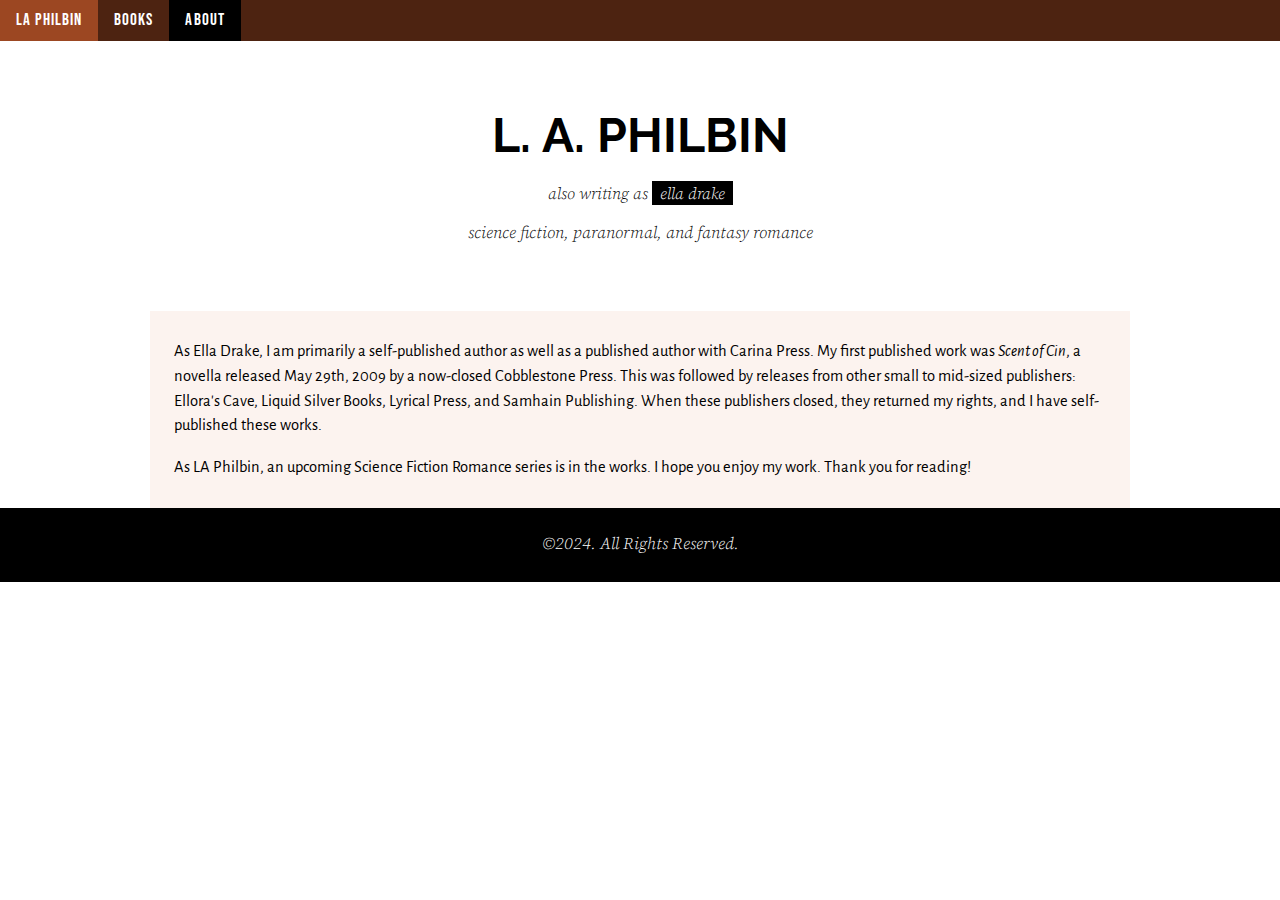
==== about.html @ 27235872 "about page spacing" ====
<!doctype html>
<html lang="en">

<head>
  <meta charset="utf-8">
  <meta name="viewport" content="width=device-width, initial-scale=1">
  <title>L.A. Philbin</title>
  <link rel="stylesheet" href="css/w3.css">
  <link rel="stylesheet" href="css/site.css">
  <link rel="stylesheet" href="css/color-theme.css">
  <link rel="preconnect" href="https://fonts.googleapis.com">
  <link rel="preconnect" href="https://fonts.gstatic.com" crossorigin>
  <link
    href="https://fonts.googleapis.com/css2?family=Alegreya+Sans:ital,wght@0,100;0,300;0,400;0,500;0,700;0,800;0,900;1,100;1,300;1,400;1,500;1,700;1,800;1,900&family=Bebas+Neue&family=Raleway:ital,wght@0,100..900;1,100..900&family=Source+Serif+4:ital,opsz,wght@0,8..60,200..900;1,8..60,200..900&display=swap"
    rel="stylesheet">

</head>

<body>
  <div>
    <!-- Navbar -->
    <div class="w3-bar w3-theme-dark">
      <a href="index.html" class="w3-bar-item w3-button w3-hover-theme header">LA PHILBIN</a>
      <a href="books.html" class="w3-bar-item w3-button w3-hover-theme header">Books</a>
      <a href="#" class="w3-bar-item w3-button w3-black w3-hover-theme header">About</a>
    </div>
    <!-- Header -->
    <header class="w3-container w3-center w3-padding-48 w3-white">
      <h1 class="w3-xxxlarge"><b>L. A. PHILBIN</b></h1>
      <h6 class="contrast">also writing as <span class="w3-tag">ella drake</span></h6>
      <p class="contrast">science fiction, paranormal, and fantasy romance</p>
    </header>

    <div class="w3-container w3-content w3-padding-large w3-theme-l5">
        <p>As Ella Drake, I am primarily a self-published author as well as a published author with Carina Press. My first published work was <em>Scent of Cin</em>, a novella released May 29th, 2009 by a now-closed Cobblestone Press. This was followed by releases from other small to mid-sized publishers: Ellora's Cave, Liquid Silver Books, Lyrical Press, and Samhain Publishing. When these publishers closed, they returned my rights, and I have self-published these works.</p>
        
        <p>As LA Philbin, an upcoming Science Fiction Romance series is in the works. I hope you enjoy my work. Thank you for reading!</p>
    </div>

  </div>

<!-- Footer -->
<footer class="w3-center w3-black w3-padding">
    <p class="contrast">©2024. All Rights Reserved.</p>
</footer>
</body>

</html>
---- css/site.css ----
#logo {
    float: left;
    width: 200px;
    height: 40px;
    background: url(../images/Ella-logo-white.png) no-repeat center;
    display: block;
  }
body, h1, h2, h3, h4, h5, h6 {
    font-family: "Raleway", Helvetica, Arial, sans-serif;
  }
p {
    font-family: "Alegreya Sans", "Raleway", sans-serif;
    font-weight: 400;
    font-size: 1.1em;
}
.contrast{
    font-family: "Source Serif 4";
    font-weight: 300;
  font-style: italic;
}
.bookpage {
  padding-top: 10px;
  padding-left: 10px; 
}
.bookdetails p {
  margin-top: 0px;
  margin-bottom: 0px;
}
.bookcover{
  width: 240px;
  box-shadow: 0 4px 8px 0 rgba(0, 0, 0, 0.2), 0 6px 20px 0 rgba(0, 0, 0, 0.19);
  margin-right: 20px;
  margin-bottom: 20px;
}
.bookcard{
  line-height: 16px;
  font-weight: 400;
  font-family: "Alegreya Sans", "Raleway", "HelveticaNeue", "Helvetica Neue", Helvetica, Arial, sans-serif;
  text-align: center;
  font-size: 0.8rem;
  text-transform: uppercase;
  letter-spacing: 1px;
}
.booktile{

}

@media only screen and (min-width: 768px) {
  /* For desktop: */
  .bookcover {float: right;}
}
.header {
    font-family: "Bebas Neue", "Raleway", Helvetica, Arial, sans-serif;
    font-size: 1.1em;
    text-transform: uppercase;
    letter-spacing: 0.0625em;
  }
.bebas-neue-regular {
    font-family: "Bebas Neue", sans-serif;
    font-weight: 400;
    font-style: normal;
  }

.content {
    margin: 0px 5px;
}
---- css/color-theme.css ----
.w3-theme-l5 {color:#000 !important; background-color:#fcf3ef !important}
.w3-theme-l4 {color:#000 !important; background-color:#f3d7ca !important}
.w3-theme-l3 {color:#000 !important; background-color:#e8ae96 !important}
.w3-theme-l2 {color:#fff !important; background-color:#dc8661 !important}
.w3-theme-l1 {color:#fff !important; background-color:#cf5e2e !important}
.w3-theme-d1 {color:#fff !important; background-color:#8b3f1f !important}
.w3-theme-d2 {color:#fff !important; background-color:#7c381b !important}
.w3-theme-d3 {color:#fff !important; background-color:#6c3118 !important}
.w3-theme-d4 {color:#fff !important; background-color:#5d2a14 !important}
.w3-theme-d5 {color:#fff !important; background-color:#4d2311 !important}

.w3-theme-light {color:#000 !important; background-color:#fcf3ef !important}
.w3-theme-dark {color:#fff !important; background-color:#4d2311 !important}
.w3-theme-action {color:#fff !important; background-color:#4d2311 !important}

.w3-theme {color:#fff !important; background-color:#9c4722 !important}
.w3-text-theme {color:#9c4722 !important}
.w3-border-theme {border-color:#9c4722 !important}

.w3-hover-theme:hover {color:#fff !important; background-color:#9c4722 !important}
.w3-hover-text-theme:hover {color:#9c4722 !important}
.w3-hover-border-theme:hover {border-color:#9c4722 !important}


.w3-text-theme-dark {color:#4d2311 !important}
.w3-theme-shadow {
    box-shadow: 0 4px 8px 0 rgba(0, 0, 0, 0.2), 0 6px 20px 0 rgba(0, 0, 0, 0.19);}
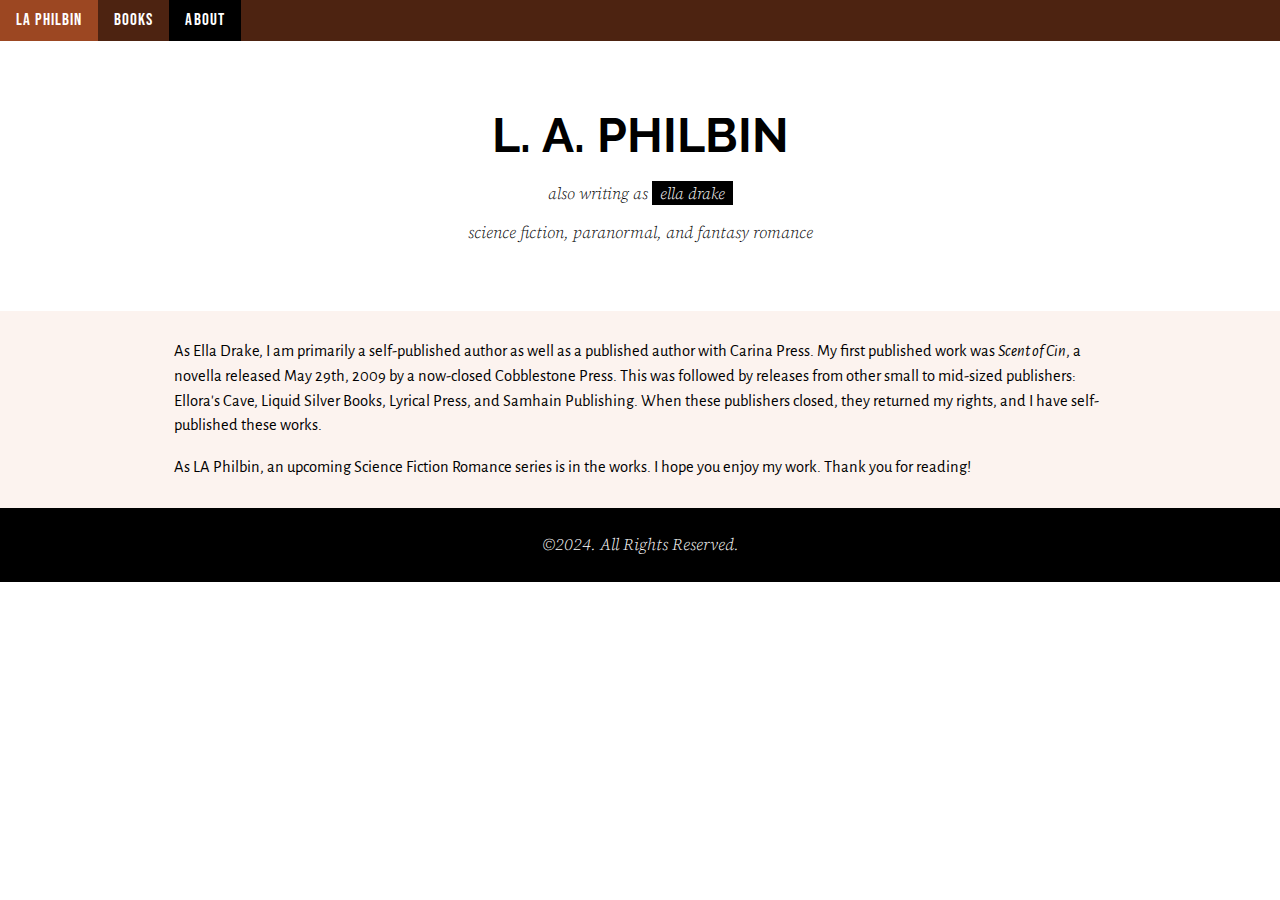
==== commit 797d16af: "about page spacing again" ====
--- a/about.html
+++ b/about.html
@@ -31,10 +31,11 @@
       <p class="contrast">science fiction, paranormal, and fantasy romance</p>
     </header>
 
-    <div class="w3-container w3-content w3-padding-large w3-theme-l5">
+    <div class="w3-container w3-theme-l5">
+        <div class="w3-content w3-padding-large">
         <p>As Ella Drake, I am primarily a self-published author as well as a published author with Carina Press. My first published work was <em>Scent of Cin</em>, a novella released May 29th, 2009 by a now-closed Cobblestone Press. This was followed by releases from other small to mid-sized publishers: Ellora's Cave, Liquid Silver Books, Lyrical Press, and Samhain Publishing. When these publishers closed, they returned my rights, and I have self-published these works.</p>
         
-        <p>As LA Philbin, an upcoming Science Fiction Romance series is in the works. I hope you enjoy my work. Thank you for reading!</p>
+        <p>As LA Philbin, an upcoming Science Fiction Romance series is in the works. I hope you enjoy my work. Thank you for reading!</p></div>
     </div>
 
   </div>
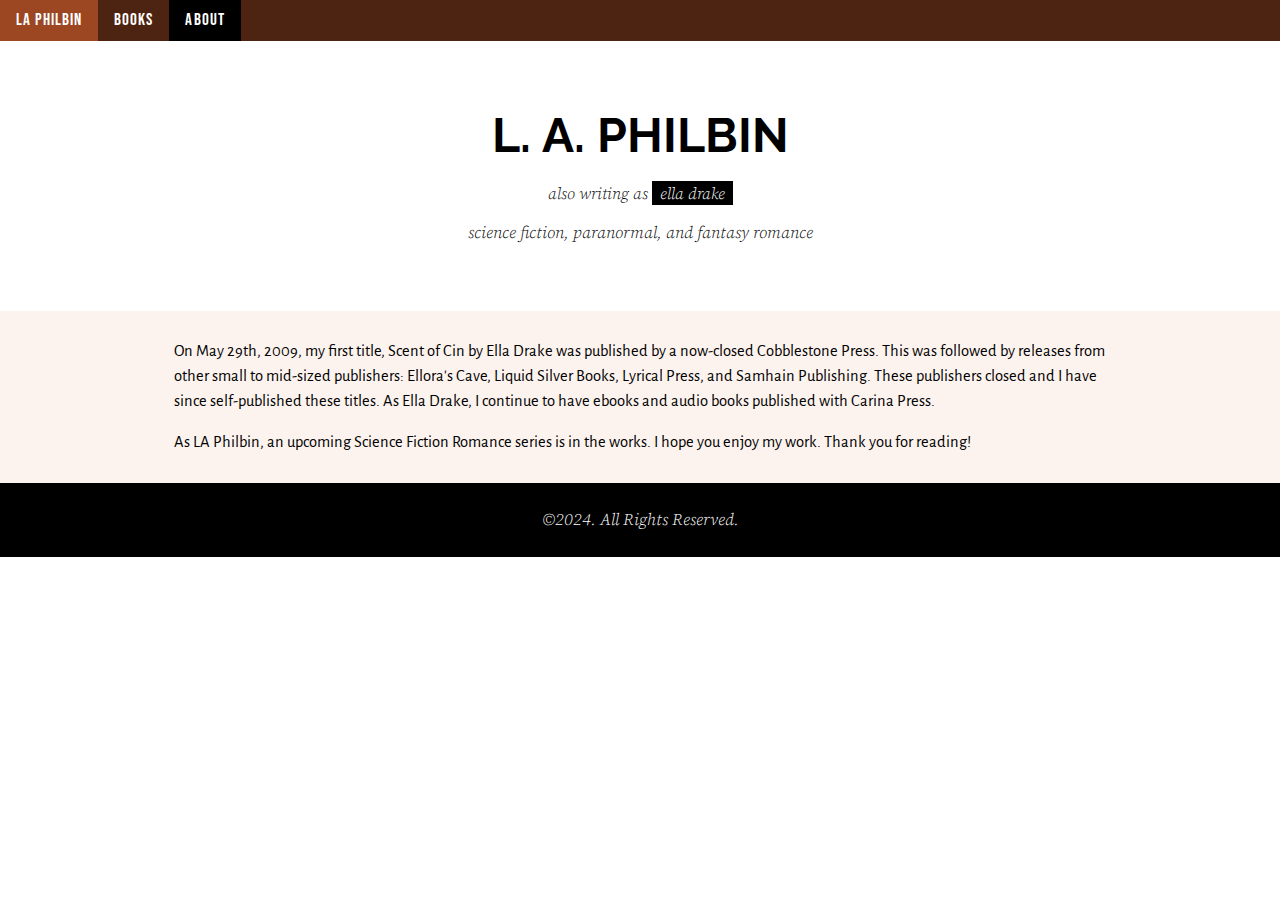
==== commit 0bf67b53: "updating about" ====
--- a/about.html
+++ b/about.html
@@ -21,8 +21,8 @@
     <!-- Navbar -->
     <div class="w3-bar w3-theme-dark">
       <a href="index.html" class="w3-bar-item w3-button w3-hover-theme header">LA PHILBIN</a>
-      <a href="books.html" class="w3-bar-item w3-button w3-hover-theme header">Books</a>
-      <a href="#" class="w3-bar-item w3-button w3-black w3-hover-theme header">About</a>
+      <a href="booklist.html" class="w3-bar-item w3-button w3-hover-theme header">Books</a>
+      <a href="about.html" class="w3-bar-item w3-button w3-black w3-hover-theme header">About</a>
     </div>
     <!-- Header -->
     <header class="w3-container w3-center w3-padding-48 w3-white">
@@ -33,7 +33,7 @@
 
     <div class="w3-container w3-theme-l5">
         <div class="w3-content w3-padding-large">
-        <p>As Ella Drake, I am primarily a self-published author as well as a published author with Carina Press. My first published work was <em>Scent of Cin</em>, a novella released May 29th, 2009 by a now-closed Cobblestone Press. This was followed by releases from other small to mid-sized publishers: Ellora's Cave, Liquid Silver Books, Lyrical Press, and Samhain Publishing. When these publishers closed, they returned my rights, and I have self-published these works.</p>
+        <p>On May 29th, 2009, my first title, Scent of Cin by Ella Drake was published by a now-closed Cobblestone Press. This was followed by releases from other small to mid-sized publishers: Ellora's Cave, Liquid Silver Books, Lyrical Press, and Samhain Publishing. These publishers closed and I have since self-published these titles. As Ella Drake, I continue to have ebooks and audio books published with Carina Press.</p>
         
         <p>As LA Philbin, an upcoming Science Fiction Romance series is in the works. I hope you enjoy my work. Thank you for reading!</p></div>
     </div>
--- a/css/site.css
+++ b/css/site.css
@@ -14,8 +14,8 @@
     font-size: 1.1em;
 }
 .contrast{
-    font-family: "Source Serif 4";
-    font-weight: 300;
+  font-family: "Source Serif 4";
+  font-weight: 300;
   font-style: italic;
 }
 .bookpage {
@@ -23,11 +23,45 @@
   padding-left: 10px; 
 }
 .bookdetails p {
+  font-family: "Roboto Condensed", serif;
   margin-top: 0px;
   margin-bottom: 0px;
 }
-.bookcover{
+.bookcover {
   width: 240px;
+  box-shadow: 0 4px 8px 0 rgba(0, 0, 0, 0.2), 0 6px 20px 0 rgba(0, 0, 0, 0.19);
+  margin-bottom: 20px;
+}
+.booklist{
+  display: grid;
+  grid-gap: 15px;
+  grid-template-columns: repeat(auto-fit, minmax(150px, 160px));
+  grid-auto-flow: dense;
+}
+.spacer {
+  padding-bottom: 5px;
+}
+.booklist p {
+  margin-top: 0px;
+  margin-bottom: 0px;
+  font-family: "Roboto Condensed", serif;
+  font-optical-sizing: auto;
+  font-weight: 400;
+  font-style: normal;
+  font-size: small;
+}
+.booklist a {
+  margin-top: 0px;
+  margin-bottom: 0px;
+  font-family: "Roboto Condensed", serif;
+  font-optical-sizing: auto;
+  font-weight: 400;
+  font-style: normal;
+
+}
+.thumbnail{
+  width: 125px;
+  height: 190px;
   box-shadow: 0 4px 8px 0 rgba(0, 0, 0, 0.2), 0 6px 20px 0 rgba(0, 0, 0, 0.19);
   margin-right: 20px;
   margin-bottom: 20px;
@@ -41,26 +75,27 @@
   text-transform: uppercase;
   letter-spacing: 1px;
 }
-.booktile{
-
+.header {
+  font-family: "Bebas Neue", "Raleway", Helvetica, Arial, sans-serif;
+  font-size: 1.1em;
+  text-transform: uppercase;
+  letter-spacing: 0.0625em;
 }
-
+.bebas-neue-regular {
+  font-family: "Bebas Neue", sans-serif;
+  font-weight: 400;
+  font-style: normal;
+}
+.roboto-condensed-300 {
+  font-family: "Roboto Condensed", serif;
+  font-optical-sizing: auto;
+  font-weight: 300;
+  font-style: normal;
+}
+.content {
+  margin: 0px 5px;
+}
 @media only screen and (min-width: 768px) {
   /* For desktop: */
   .bookcover {float: right;}
 }
-.header {
-    font-family: "Bebas Neue", "Raleway", Helvetica, Arial, sans-serif;
-    font-size: 1.1em;
-    text-transform: uppercase;
-    letter-spacing: 0.0625em;
-  }
-.bebas-neue-regular {
-    font-family: "Bebas Neue", sans-serif;
-    font-weight: 400;
-    font-style: normal;
-  }
-
-.content {
-    margin: 0px 5px;
-}--- a/css/color-theme.css
+++ b/css/color-theme.css
@@ -23,5 +23,6 @@
 
 
 .w3-text-theme-dark {color:#4d2311 !important}
+.w3-text-theme-d1 {color:#8b3f1f !important}
 .w3-theme-shadow {
     box-shadow: 0 4px 8px 0 rgba(0, 0, 0, 0.2), 0 6px 20px 0 rgba(0, 0, 0, 0.19);}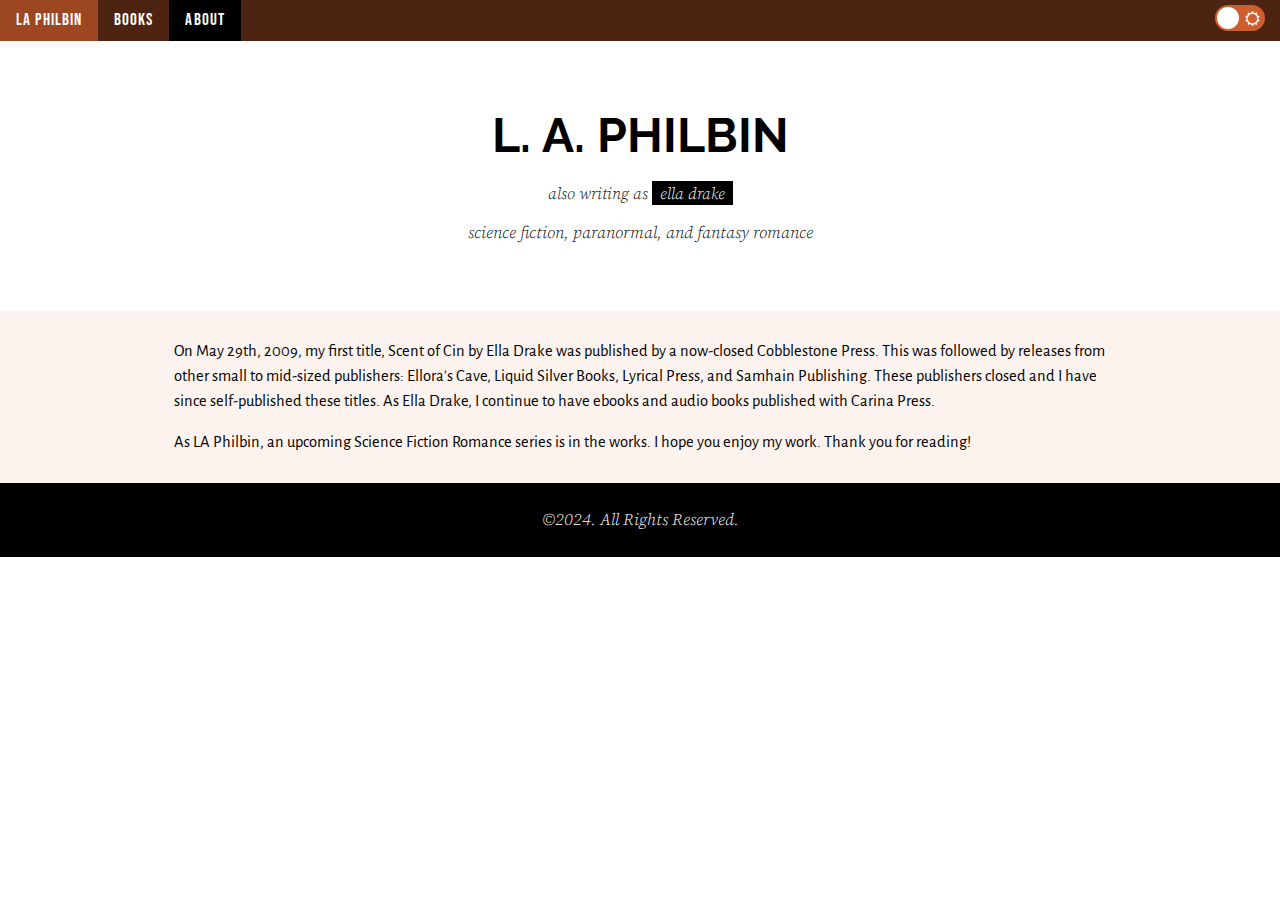
==== commit ec9da095: "dark mode" ====
--- a/about.html
+++ b/about.html
@@ -5,6 +5,7 @@
   <meta charset="utf-8">
   <meta name="viewport" content="width=device-width, initial-scale=1">
   <title>L.A. Philbin</title>
+  <link rel="icon" type="image/x-icon" href="favicon.ico">
   <link rel="stylesheet" href="css/w3.css">
   <link rel="stylesheet" href="css/site.css">
   <link rel="stylesheet" href="css/color-theme.css">
@@ -13,7 +14,7 @@
   <link
     href="https://fonts.googleapis.com/css2?family=Alegreya+Sans:ital,wght@0,100;0,300;0,400;0,500;0,700;0,800;0,900;1,100;1,300;1,400;1,500;1,700;1,800;1,900&family=Bebas+Neue&family=Raleway:ital,wght@0,100..900;1,100..900&family=Source+Serif+4:ital,opsz,wght@0,8..60,200..900;1,8..60,200..900&display=swap"
     rel="stylesheet">
-
+    <link rel="stylesheet" href="https://cdnjs.cloudflare.com/ajax/libs/font-awesome/4.7.0/css/font-awesome.min.css">
 </head>
 
 <body>
@@ -23,15 +24,23 @@
       <a href="index.html" class="w3-bar-item w3-button w3-hover-theme header">LA PHILBIN</a>
       <a href="booklist.html" class="w3-bar-item w3-button w3-hover-theme header">Books</a>
       <a href="about.html" class="w3-bar-item w3-button w3-black w3-hover-theme header">About</a>
+      <div class="w3-right">
+        <input type="checkbox" class="checkbox" id="checkbox">
+        <label for="checkbox" class="checkbox-label">
+          <i class="fa fa-moon-o"></i>
+          <i class="fa fa-sun-o"></i>
+          <span class="ball"></span>
+        </label>
+      </div>
     </div>
     <!-- Header -->
-    <header class="w3-container w3-center w3-padding-48 w3-white">
+    <header class="w3-container w3-center w3-padding-48 w3-white headbanner">
       <h1 class="w3-xxxlarge"><b>L. A. PHILBIN</b></h1>
       <h6 class="contrast">also writing as <span class="w3-tag">ella drake</span></h6>
       <p class="contrast">science fiction, paranormal, and fantasy romance</p>
     </header>
 
-    <div class="w3-container w3-theme-l5">
+    <div class="w3-container w3-theme-l5 headbanner">
         <div class="w3-content w3-padding-large">
         <p>On May 29th, 2009, my first title, Scent of Cin by Ella Drake was published by a now-closed Cobblestone Press. This was followed by releases from other small to mid-sized publishers: Ellora's Cave, Liquid Silver Books, Lyrical Press, and Samhain Publishing. These publishers closed and I have since self-published these titles. As Ella Drake, I continue to have ebooks and audio books published with Carina Press.</p>
         
@@ -44,6 +53,14 @@
 <footer class="w3-center w3-black w3-padding">
     <p class="contrast">©2024. All Rights Reserved.</p>
 </footer>
+
+
+<script>
+  const checkbox = document.getElementById("checkbox")
+  checkbox.addEventListener("change", () => {
+      document.body.classList.toggle("dark")
+  })
+</script>
 </body>
 
 </html>--- a/css/site.css
+++ b/css/site.css
@@ -8,6 +8,7 @@
 body, h1, h2, h3, h4, h5, h6 {
     font-family: "Raleway", Helvetica, Arial, sans-serif;
   }
+
 p {
     font-family: "Alegreya Sans", "Raleway", sans-serif;
     font-weight: 400;
@@ -95,7 +96,62 @@
 .content {
   margin: 0px 5px;
 }
+
 @media only screen and (min-width: 768px) {
   /* For desktop: */
   .bookcover {float: right;}
 }
+
+
+* {box-sizing: border-box;}
+
+body, header.headbanner {
+  background-color: #fff;
+  transition: background 0.2s linear;
+}
+
+body.dark, body.dark .header, body.dark .headbanner {background-color: #292c35 !important;} /* #9b59b6 */
+
+body.dark h1, body.dark h2, body.dark h6, body.dark a, body.dark p, body.dark figcaption {color: #fff !important;}
+body.dark .w3-tag {color:#000 !important; background-color:#f3d7ca !important}
+
+.checkbox {
+  opacity: 0;
+  position: absolute;
+}
+
+.checkbox-label {
+  background-color: #cf5e2e;
+  width: 50px;
+  height: 26px;
+  border-radius: 50px;
+  position: relative;
+  margin-top: 5px;
+  margin-right: 15px;
+  padding: 5px;
+  cursor: pointer;
+  display: flex;
+  justify-content: space-between;
+  align-items: center;
+}
+
+.moon {color: #f1c40f;}
+
+.fa-sun {color: #f39c12;}
+
+.checkbox-label .ball {
+  background-color: #fff;
+  width: 22px;
+  height: 22px;
+  position: absolute;
+  left: 2px;
+  top: 2px;
+  border-radius: 50%;
+  transition: transform 0.2s linear;
+}
+
+.checkbox:checked + .checkbox-label .ball {
+  transform: translateX(24px);
+}
+
+
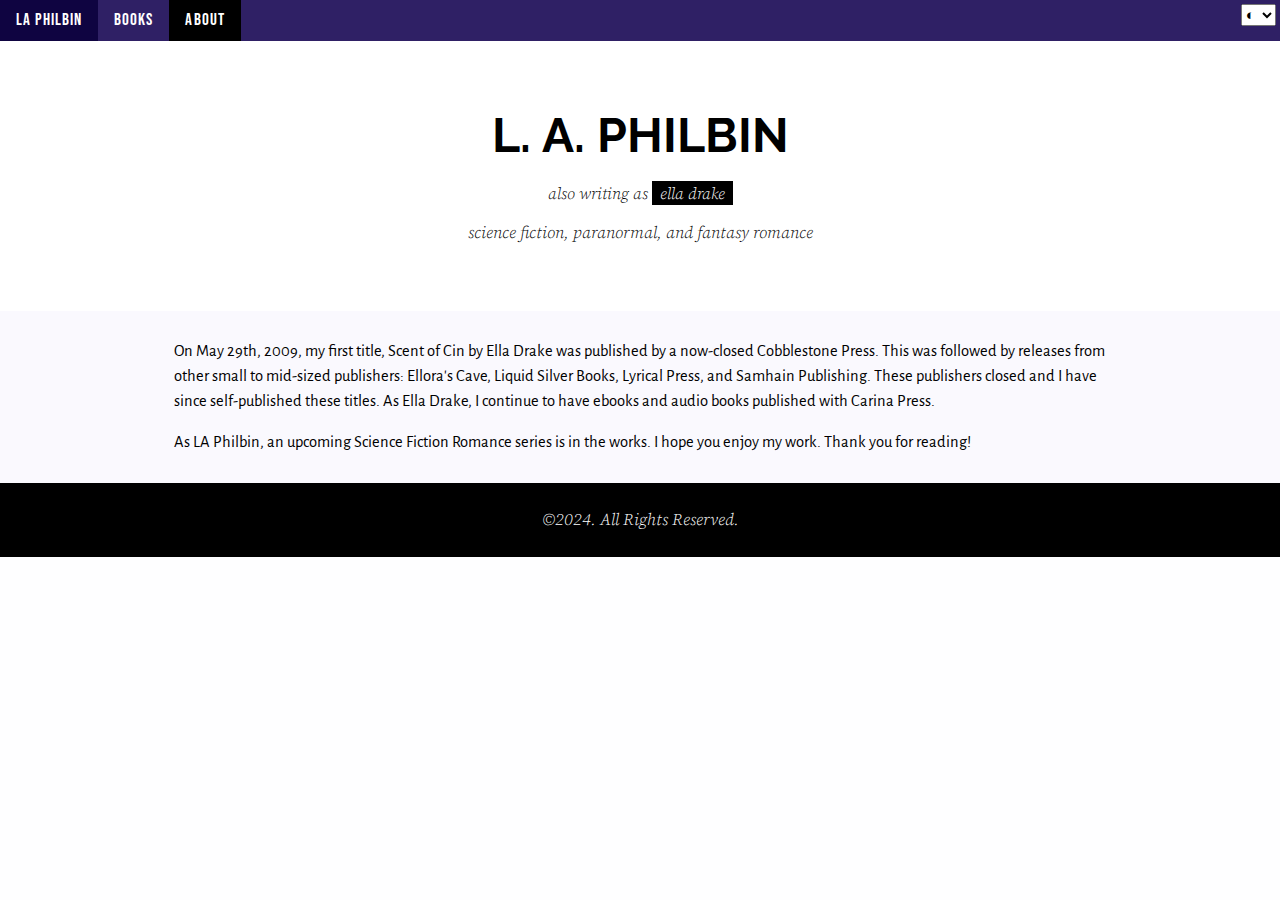
==== commit 19a2712a: "dark mode fix" ====
--- a/about.html
+++ b/about.html
@@ -8,7 +8,6 @@
   <link rel="icon" type="image/x-icon" href="favicon.ico">
   <link rel="stylesheet" href="css/w3.css">
   <link rel="stylesheet" href="css/site.css">
-  <link rel="stylesheet" href="css/color-theme.css">
   <link rel="preconnect" href="https://fonts.googleapis.com">
   <link rel="preconnect" href="https://fonts.gstatic.com" crossorigin>
   <link
@@ -20,17 +19,16 @@
 <body>
   <div>
     <!-- Navbar -->
-    <div class="w3-bar w3-theme-dark">
+    <div class="w3-bar nav-palette">
       <a href="index.html" class="w3-bar-item w3-button w3-hover-theme header">LA PHILBIN</a>
       <a href="booklist.html" class="w3-bar-item w3-button w3-hover-theme header">Books</a>
       <a href="about.html" class="w3-bar-item w3-button w3-black w3-hover-theme header">About</a>
-      <div class="w3-right">
-        <input type="checkbox" class="checkbox" id="checkbox">
-        <label for="checkbox" class="checkbox-label">
-          <i class="fa fa-moon-o"></i>
-          <i class="fa fa-sun-o"></i>
-          <span class="ball"></span>
-        </label>
+      <div class="w3-right modeselector">
+        <select onchange="switchMode(this.value)" id="lightdark">
+          <option value="auto">◐</option>
+          <option value="light">☀</option>
+          <option value="dark">☾</option>
+        </select>
       </div>
     </div>
     <!-- Header -->
@@ -40,7 +38,7 @@
       <p class="contrast">science fiction, paranormal, and fantasy romance</p>
     </header>
 
-    <div class="w3-container w3-theme-l5 headbanner">
+    <div class="w3-container panel-theme">
         <div class="w3-content w3-padding-large">
         <p>On May 29th, 2009, my first title, Scent of Cin by Ella Drake was published by a now-closed Cobblestone Press. This was followed by releases from other small to mid-sized publishers: Ellora's Cave, Liquid Silver Books, Lyrical Press, and Samhain Publishing. These publishers closed and I have since self-published these titles. As Ella Drake, I continue to have ebooks and audio books published with Carina Press.</p>
         
@@ -56,10 +54,11 @@
 
 
 <script>
-  const checkbox = document.getElementById("checkbox")
-  checkbox.addEventListener("change", () => {
-      document.body.classList.toggle("dark")
-  })
+
+const html = document.querySelector('html');
+function switchMode(mode) {
+  html.style.setProperty("color-scheme", mode === "auto" ? "light dark" : mode);
+}
 </script>
 </body>
 
--- a/css/site.css
+++ b/css/site.css
@@ -1,3 +1,62 @@
+html {
+  --black: #000;
+  --white: #fff;
+  --theme-light: #fefeff;
+  --theme-dark: #15191d;
+  --palette-light: #faf9fe;
+  --palette-0: #e5e2fa;
+  --palette-1: #cdc5f5;  
+  --palette-2: #b5a9f2;  
+  --palette-3: #9d8cee;  
+  --palette-4: #876eec;  
+  --palette-5: #714ee9;  
+  --palette-6: #5a3cbf;  
+  --palette-7: #442d91;  
+  --palette-8: #2f2065;  
+  --palette-9: #1c133c; 
+  --pallette-10: #0f1a2e;
+  --pallette-11: #263238;
+  
+  color-scheme: light dark;
+  
+  --background: light-dark(var(--theme-light), var(--theme-dark));
+  --navback: light-dark(var(--palette-8), var(--palette-1));
+  --panelback: light-dark(var(--palette-light), var(--pallette-10));
+  --text: light-dark(var(--black), var(--white));
+  --navtext: light-dark(var(--white), var(--black));
+}
+.w3-text-theme {color: light-dark(#7f30a1, #d39df2)}
+.w3-text-theme-2 {color: light-dark(#60247a, #e1bff6)}
+
+.w3-hover-theme:hover {color:#fff !important; background-color:#0f0441 !important}
+.w3-hover-text-theme:hover {color:#0f0441 !important}
+.w3-hover-border-theme:hover {border-color:#0f0441 !important}
+.w3-text-theme-dark {color:#4d2311 !important}
+.w3-text-theme-d1 {color:#8b3f1f !important}
+.palette-shadow {
+    box-shadow: 0 4px 8px 0 rgba(0, 0, 0, 0.2), 0 6px 20px 0 rgba(0, 0, 0, 0.19);}
+
+.modeselector {
+  margin: 4px;
+}
+
+body {
+  background-color: var(--background);
+  color: var(--text);
+}
+.nav-palette
+{
+  background-color: var(--navback);
+  color: var(--navtext);
+}
+div {
+  background-color: inherit;
+}
+.headbanner, .panel-theme {
+  background-color: var(--panelback);
+  color: var(--text);
+}
+
 #logo {
     float: left;
     width: 200px;
@@ -101,57 +160,3 @@
   /* For desktop: */
   .bookcover {float: right;}
 }
-
-
-* {box-sizing: border-box;}
-
-body, header.headbanner {
-  background-color: #fff;
-  transition: background 0.2s linear;
-}
-
-body.dark, body.dark .header, body.dark .headbanner {background-color: #292c35 !important;} /* #9b59b6 */
-
-body.dark h1, body.dark h2, body.dark h6, body.dark a, body.dark p, body.dark figcaption {color: #fff !important;}
-body.dark .w3-tag {color:#000 !important; background-color:#f3d7ca !important}
-
-.checkbox {
-  opacity: 0;
-  position: absolute;
-}
-
-.checkbox-label {
-  background-color: #cf5e2e;
-  width: 50px;
-  height: 26px;
-  border-radius: 50px;
-  position: relative;
-  margin-top: 5px;
-  margin-right: 15px;
-  padding: 5px;
-  cursor: pointer;
-  display: flex;
-  justify-content: space-between;
-  align-items: center;
-}
-
-.moon {color: #f1c40f;}
-
-.fa-sun {color: #f39c12;}
-
-.checkbox-label .ball {
-  background-color: #fff;
-  width: 22px;
-  height: 22px;
-  position: absolute;
-  left: 2px;
-  top: 2px;
-  border-radius: 50%;
-  transition: transform 0.2s linear;
-}
-
-.checkbox:checked + .checkbox-label .ball {
-  transform: translateX(24px);
-}
-
-
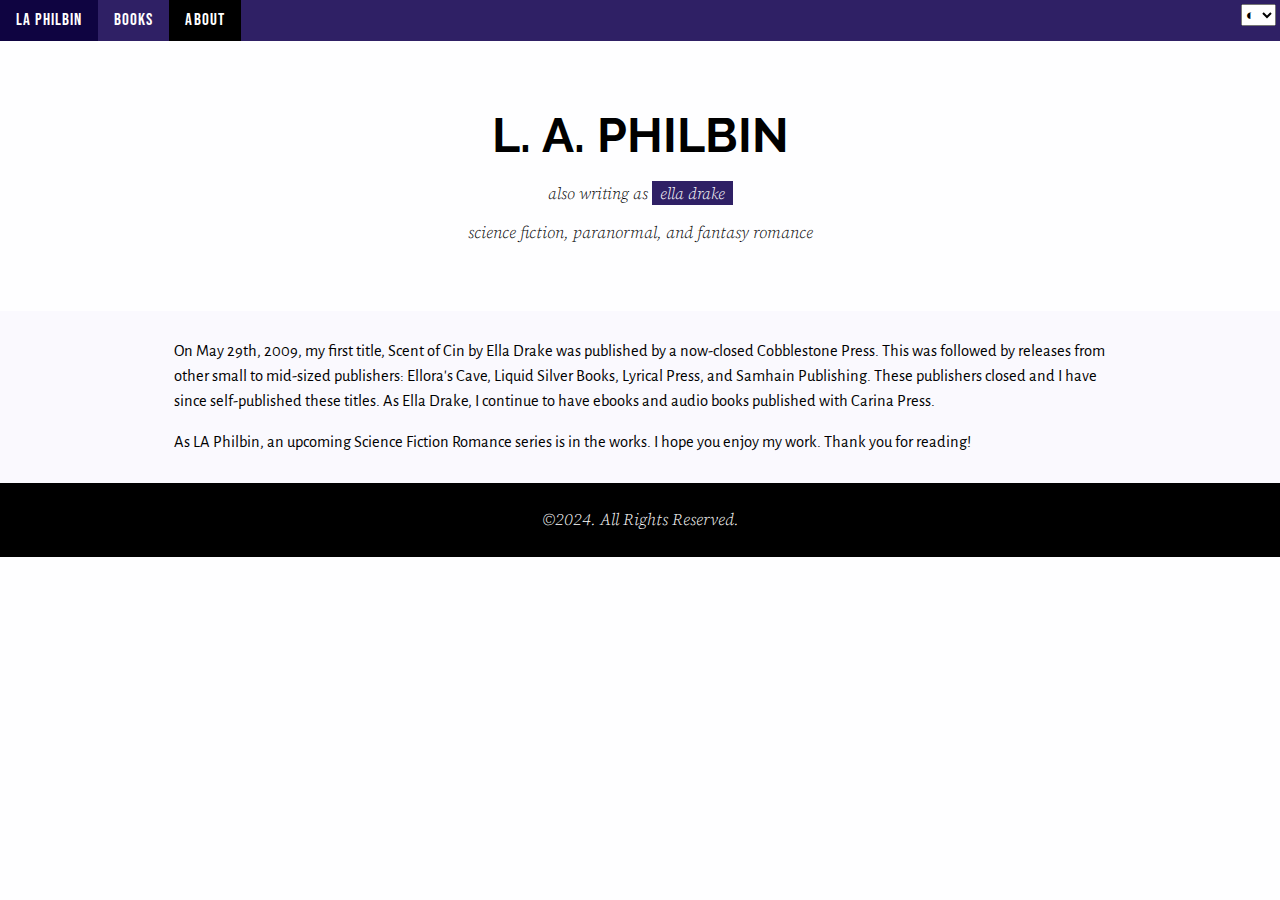
==== commit 1a9b1aa8: "dark mode fix 2" ====
--- a/about.html
+++ b/about.html
@@ -32,9 +32,9 @@
       </div>
     </div>
     <!-- Header -->
-    <header class="w3-container w3-center w3-padding-48 w3-white headbanner">
+    <header class="w3-container w3-center w3-padding-48 headbanner">
       <h1 class="w3-xxxlarge"><b>L. A. PHILBIN</b></h1>
-      <h6 class="contrast">also writing as <span class="w3-tag">ella drake</span></h6>
+      <h6 class="contrast">also writing as <span class="palette-tag">ella drake</span></h6>
       <p class="contrast">science fiction, paranormal, and fantasy romance</p>
     </header>
 
--- a/css/site.css
+++ b/css/site.css
@@ -5,102 +5,155 @@
   --theme-dark: #15191d;
   --palette-light: #faf9fe;
   --palette-0: #e5e2fa;
-  --palette-1: #cdc5f5;  
-  --palette-2: #b5a9f2;  
-  --palette-3: #9d8cee;  
-  --palette-4: #876eec;  
-  --palette-5: #714ee9;  
-  --palette-6: #5a3cbf;  
-  --palette-7: #442d91;  
-  --palette-8: #2f2065;  
-  --palette-9: #1c133c; 
+  --palette-1: #cdc5f5;
+  --palette-2: #b5a9f2;
+  --palette-3: #9d8cee;
+  --palette-4: #876eec;
+  --palette-5: #714ee9;
+  --palette-6: #5a3cbf;
+  --palette-7: #442d91;
+  --palette-8: #2f2065;
+  --palette-9: #1c133c;
   --pallette-10: #0f1a2e;
   --pallette-11: #263238;
-  
+
   color-scheme: light dark;
-  
+
   --background: light-dark(var(--theme-light), var(--theme-dark));
   --navback: light-dark(var(--palette-8), var(--palette-1));
   --panelback: light-dark(var(--palette-light), var(--pallette-10));
   --text: light-dark(var(--black), var(--white));
   --navtext: light-dark(var(--white), var(--black));
 }
-.w3-text-theme {color: light-dark(#7f30a1, #d39df2)}
-.w3-text-theme-2 {color: light-dark(#60247a, #e1bff6)}
-
-.w3-hover-theme:hover {color:#fff !important; background-color:#0f0441 !important}
-.w3-hover-text-theme:hover {color:#0f0441 !important}
-.w3-hover-border-theme:hover {border-color:#0f0441 !important}
-.w3-text-theme-dark {color:#4d2311 !important}
-.w3-text-theme-d1 {color:#8b3f1f !important}
+
+.w3-text-theme {
+  color: light-dark(var(--palette-4), var(--palette-0))
+}
+
+.w3-text-theme-2 {
+  color: light-dark(var(--palette-7), var(--palette-1))
+}
+
+.w3-hover-theme:hover {
+  color: #fff !important;
+  background-color: #0f0441 !important
+}
+
+.w3-hover-text-theme:hover {
+  color: #0f0441 !important
+}
+
+.w3-hover-border-theme:hover {
+  border-color: #0f0441 !important
+}
+
+.w3-text-theme-dark {
+  color: #4d2311 !important
+}
+
+.w3-text-theme-d1 {
+  color: #8b3f1f !important
+}
+
 .palette-shadow {
-    box-shadow: 0 4px 8px 0 rgba(0, 0, 0, 0.2), 0 6px 20px 0 rgba(0, 0, 0, 0.19);}
+  box-shadow: 0 4px 8px 0 rgba(0, 0, 0, 0.2), 0 6px 20px 0 rgba(0, 0, 0, 0.19);
+}
 
 .modeselector {
   margin: 4px;
+}
+
+.palette-tag {
+  background-color: light-dark(var(--palette-8), var(--palette-1));
+  color: light-dark(var(--white), var(--black));
+  display: inline-block;
+  padding-left: 8px;
+  padding-right: 8px;
+  text-align: center
 }
 
 body {
   background-color: var(--background);
   color: var(--text);
 }
-.nav-palette
-{
+
+.nav-palette {
   background-color: var(--navback);
   color: var(--navtext);
 }
+
 div {
   background-color: inherit;
 }
-.headbanner, .panel-theme {
+
+.headbanner {
+  background-color: var(--background);
+  color: var(--text);
+}
+
+.panel-theme {
   background-color: var(--panelback);
   color: var(--text);
 }
 
 #logo {
-    float: left;
-    width: 200px;
-    height: 40px;
-    background: url(../images/Ella-logo-white.png) no-repeat center;
-    display: block;
-  }
-body, h1, h2, h3, h4, h5, h6 {
-    font-family: "Raleway", Helvetica, Arial, sans-serif;
-  }
+  float: left;
+  width: 200px;
+  height: 40px;
+  background: url(../images/Ella-logo-white.png) no-repeat center;
+  display: block;
+}
+
+body,
+h1,
+h2,
+h3,
+h4,
+h5,
+h6 {
+  font-family: "Raleway", Helvetica, Arial, sans-serif;
+}
 
 p {
-    font-family: "Alegreya Sans", "Raleway", sans-serif;
-    font-weight: 400;
-    font-size: 1.1em;
-}
-.contrast{
+  font-family: "Alegreya Sans", "Raleway", sans-serif;
+  font-weight: 400;
+  font-size: 1.1em;
+}
+
+.contrast {
   font-family: "Source Serif 4";
   font-weight: 300;
   font-style: italic;
 }
+
 .bookpage {
   padding-top: 10px;
-  padding-left: 10px; 
-}
+  padding-left: 10px;
+}
+
 .bookdetails p {
   font-family: "Roboto Condensed", serif;
   margin-top: 0px;
   margin-bottom: 0px;
 }
+
 .bookcover {
   width: 240px;
   box-shadow: 0 4px 8px 0 rgba(0, 0, 0, 0.2), 0 6px 20px 0 rgba(0, 0, 0, 0.19);
   margin-bottom: 20px;
 }
-.booklist{
+
+.booklist {
   display: grid;
   grid-gap: 15px;
   grid-template-columns: repeat(auto-fit, minmax(150px, 160px));
   grid-auto-flow: dense;
 }
+
 .spacer {
   padding-bottom: 5px;
 }
+
 .booklist p {
   margin-top: 0px;
   margin-bottom: 0px;
@@ -110,6 +163,7 @@
   font-style: normal;
   font-size: small;
 }
+
 .booklist a {
   margin-top: 0px;
   margin-bottom: 0px;
@@ -119,14 +173,16 @@
   font-style: normal;
 
 }
-.thumbnail{
+
+.thumbnail {
   width: 125px;
   height: 190px;
   box-shadow: 0 4px 8px 0 rgba(0, 0, 0, 0.2), 0 6px 20px 0 rgba(0, 0, 0, 0.19);
   margin-right: 20px;
   margin-bottom: 20px;
 }
-.bookcard{
+
+.bookcard {
   line-height: 16px;
   font-weight: 400;
   font-family: "Alegreya Sans", "Raleway", "HelveticaNeue", "Helvetica Neue", Helvetica, Arial, sans-serif;
@@ -135,28 +191,35 @@
   text-transform: uppercase;
   letter-spacing: 1px;
 }
+
 .header {
   font-family: "Bebas Neue", "Raleway", Helvetica, Arial, sans-serif;
   font-size: 1.1em;
   text-transform: uppercase;
   letter-spacing: 0.0625em;
 }
+
 .bebas-neue-regular {
   font-family: "Bebas Neue", sans-serif;
   font-weight: 400;
   font-style: normal;
 }
+
 .roboto-condensed-300 {
   font-family: "Roboto Condensed", serif;
   font-optical-sizing: auto;
   font-weight: 300;
   font-style: normal;
 }
+
 .content {
   margin: 0px 5px;
 }
 
 @media only screen and (min-width: 768px) {
+
   /* For desktop: */
-  .bookcover {float: right;}
-}
+  .bookcover {
+    float: right;
+  }
+}